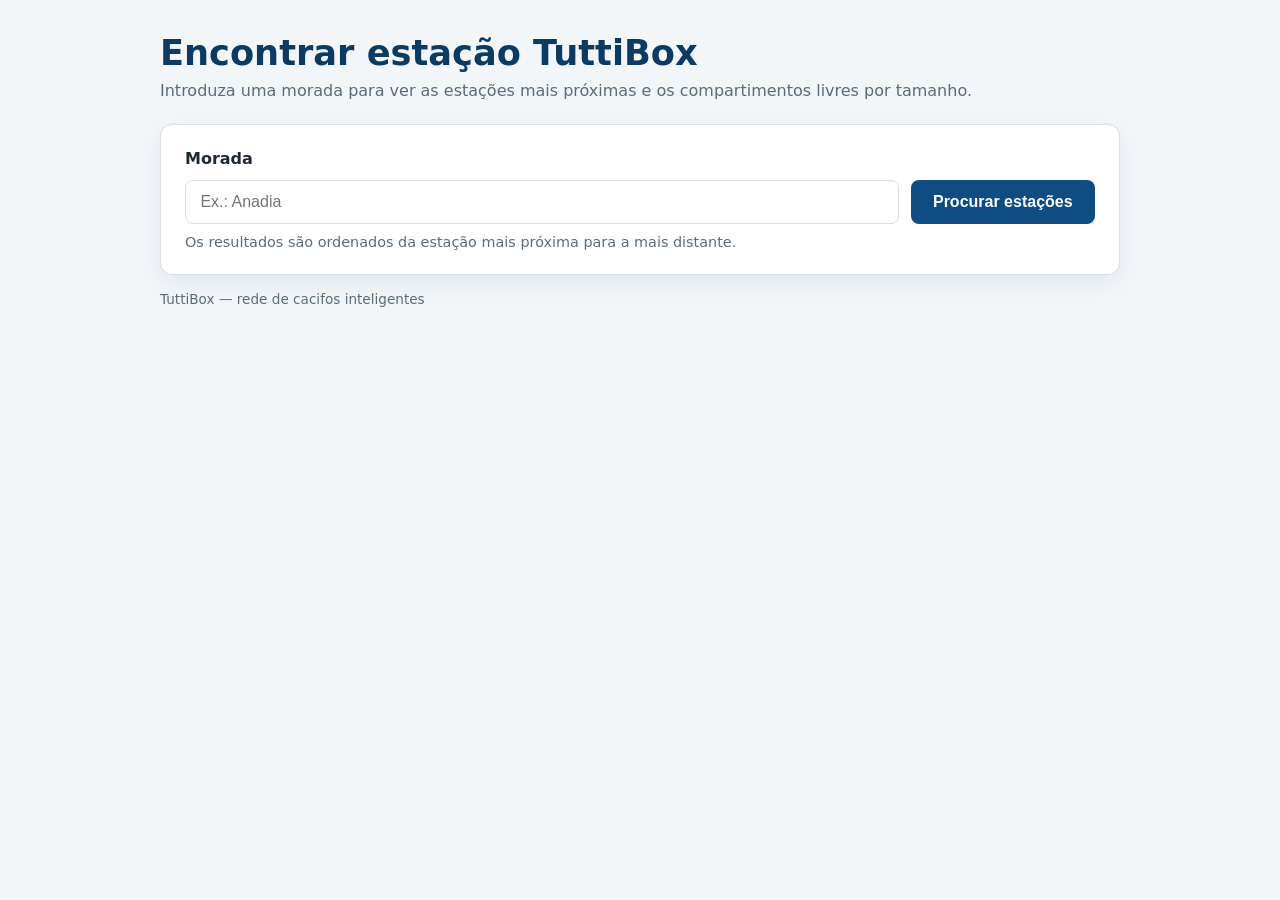
==== hw1/src/main/resources/static/index.html @ 5f7fd175 "correct the services name to state that i actually return coordinates and not stations. wrote the we" ====
<!DOCTYPE html>
<html lang="pt">
<head>
    <meta charset="UTF-8">
    <meta name="viewport" content="width=device-width, initial-scale=1.0">
    <title>TuttiBox - Encontrar estação</title>
    <style>
        :root {
            color-scheme: light;
            --primary: #0f4c81;
            --primary-dark: #0b3a63;
            --background: #f3f6f9;
            --surface: #ffffff;
            --border: #d6dee6;
            --text: #1f2933;
            --muted: #5c6b7a;
            --error: #b3261e;
        }

        * {
            box-sizing: border-box;
        }

        body {
            margin: 0;
            min-height: 100vh;
            background: var(--background);
            color: var(--text);
            font-family: system-ui, -apple-system, "Segoe UI", Roboto, sans-serif;
            display: flex;
            justify-content: center;
            padding: 2rem 1rem;
        }

        main {
            width: 100%;
            max-width: 960px;
        }

        header {
            margin-bottom: 1.5rem;
        }

        h1 {
            margin: 0 0 0.5rem;
            font-size: clamp(1.6rem, 4vw, 2.2rem);
            color: var(--primary-dark);
        }

        header p {
            margin: 0;
            color: var(--muted);
        }

        .card {
            background: var(--surface);
            border: 1px solid var(--border);
            border-radius: 0.75rem;
            padding: 1.5rem;
            box-shadow: 0 8px 24px rgba(15, 76, 129, 0.08);
        }

        form {
            display: flex;
            gap: 0.75rem;
            flex-wrap: wrap;
        }

        label {
            width: 100%;
            font-weight: 600;
        }

        input[type="text"] {
            flex: 1 1 18rem;
            padding: 0.75rem 0.9rem;
            border: 1px solid var(--border);
            border-radius: 0.5rem;
            font-size: 1rem;
        }

        input[type="text"]:focus {
            outline: 2px solid var(--primary);
            outline-offset: 1px;
            border-color: var(--primary);
        }

        button {
            padding: 0.75rem 1.4rem;
            border: none;
            border-radius: 0.5rem;
            background: var(--primary);
            color: #ffffff;
            font-size: 1rem;
            font-weight: 600;
            cursor: pointer;
        }

        button:hover:not(:disabled) {
            background: var(--primary-dark);
        }

        button:disabled {
            opacity: 0.65;
            cursor: wait;
        }

        .hint {
            margin: 0.6rem 0 0;
            color: var(--muted);
            font-size: 0.9rem;
        }

        .message {
            margin-top: 1.25rem;
            padding: 0.9rem 1rem;
            border-radius: 0.5rem;
            border: 1px solid var(--border);
            background: #f8fafc;
        }

        .message.error {
            border-color: #f2b8b5;
            background: #fdecea;
            color: var(--error);
        }

        #results {
            margin-top: 1.5rem;
        }

        #results h2 {
            margin: 0 0 0.75rem;
            font-size: 1.2rem;
        }

        .table-wrapper {
            overflow-x: auto;
            border: 1px solid var(--border);
            border-radius: 0.5rem;
        }

        table {
            width: 100%;
            border-collapse: collapse;
            min-width: 640px;
        }

        th,
        td {
            padding: 0.7rem 0.85rem;
            border-bottom: 1px solid var(--border);
            text-align: left;
            white-space: nowrap;
        }

        thead th {
            background: #e9f1f7;
            color: var(--primary-dark);
            font-size: 0.9rem;
        }

        tbody tr:last-child td {
            border-bottom: none;
        }

        tbody tr:hover {
            background: #f7fafc;
        }

        .numeric {
            text-align: center;
            font-variant-numeric: tabular-nums;
        }

        footer {
            margin-top: 1rem;
            color: var(--muted);
            font-size: 0.85rem;
        }
    </style>
</head>
<body>
    <main>
        <header>
            <h1>Encontrar estação TuttiBox</h1>
            <p>Introduza uma morada para ver as estações mais próximas e os compartimentos livres por tamanho.</p>
        </header>

        <section class="card" aria-labelledby="search-title">
            <h2 id="search-title" hidden>Pesquisar por morada</h2>
            <form id="search-form">
                <label for="address">Morada</label>
                <input id="address" name="address" type="text" list="address-examples"
                       placeholder="Ex.: Anadia" autocomplete="street-address" required>
                <datalist id="address-examples">
                    <option value="Anadia"></option>
                    <option value="Aradas"></option>
                </datalist>
                <button id="submit-button" type="submit">Procurar estações</button>
            </form>
            <p class="hint">Os resultados são ordenados da estação mais próxima para a mais distante.</p>

            <p id="status" class="message" role="status" aria-live="polite" hidden></p>
        </section>

        <section id="results" aria-labelledby="results-title" hidden>
            <h2 id="results-title">Estações encontradas</h2>
            <div class="table-wrapper">
                <table>
                    <thead>
                        <tr>
                            <th rowspan="2" scope="col">Estação</th>
                            <th rowspan="2" scope="col">Código</th>
                            <th rowspan="2" scope="col">Distância</th>
                            <th colspan="3" scope="colgroup">Compartimentos livres</th>
                        </tr>
                        <tr>
                            <th scope="col">S</th>
                            <th scope="col">M</th>
                            <th scope="col">L</th>
                        </tr>
                    </thead>
                    <tbody id="results-body"></tbody>
                </table>
            </div>
        </section>

        <footer>TuttiBox &mdash; rede de cacifos inteligentes</footer>
    </main>

    <script>
        const form = document.getElementById("search-form");
        const addressInput = document.getElementById("address");
        const submitButton = document.getElementById("submit-button");
        const statusMessage = document.getElementById("status");
        const resultsSection = document.getElementById("results");
        const resultsBody = document.getElementById("results-body");

        form.addEventListener("submit", async (event) => {
            event.preventDefault();

            const address = addressInput.value.trim();
            if (!address) {
                showError("introduza uma morada para procurar estações.");
                return;
            }

            setLoading(true);
            hideResults();

            try {
                const response = await fetch(
                    `/api/stations/search?address=${encodeURIComponent(address)}`);
                const payload = await response.json().catch(() => null);

                if (!response.ok) {
                    throw new Error(errorMessage(response.status, payload));
                }

                renderStations(payload);
            } catch (error) {
                showError(error instanceof TypeError
                    ? "não foi possível contactar o servidor. verifica a ligação e tente novamente."
                    : error.message);
            } finally {
                setLoading(false);
            }
        });

        function renderStations(stations) {
            resultsBody.replaceChildren();

            if (!Array.isArray(stations) || stations.length === 0) {
                showError("nenhuma estação foi encontrada para a morada indicada.", false);
                return;
            }

            for (const station of stations) {
                const row = document.createElement("tr");
                appendCell(row, station.name);
                appendCell(row, station.code);
                appendCell(row, `${Number(station.distanceKm).toFixed(2)} km`, "numeric");
                appendCell(row, station.availableSmall, "numeric");
                appendCell(row, station.availableMedium, "numeric");
                appendCell(row, station.availableLarge, "numeric");
                resultsBody.appendChild(row);
            }

            statusMessage.hidden = true;
            resultsSection.hidden = false;
        }

        function appendCell(row, value, className) {
            const cell = document.createElement("td");
            cell.textContent = value;
            if (className) {
                cell.className = className;
            }
            row.appendChild(cell);
        }

        function errorMessage(status, payload) {
            if (status === 503) {
                return "o serviço de geocodificação está indisponível ou atingiu o limite de utilização. tenta novamente mais tarde.";
            }
            if (status === 504) {
                return "o serviço de geocodificação demorou demasiado a responder. tenta novamente.";
            }
            if (status === 502) {
                return "o serviço de geocodificação devolveu uma resposta inválida. tenta novamente.";
            }
            return (payload && payload.message)
                || `não foi possível obter os resultados (erro ${status}).`;
        }

        function showError(message, hide = true) {
            statusMessage.textContent = message;
            statusMessage.className = "message error";
            statusMessage.hidden = false;
            if (hide) {
                hideResults();
            }
        }

        function hideResults() {
            resultsSection.hidden = true;
            resultsBody.replaceChildren();
        }

        function setLoading(loading) {
            submitButton.disabled = loading;
            submitButton.textContent = loading ? "a procurar..." : "procurar estações";
            form.setAttribute("aria-busy", String(loading));
        }
    </script>
</body>
</html>
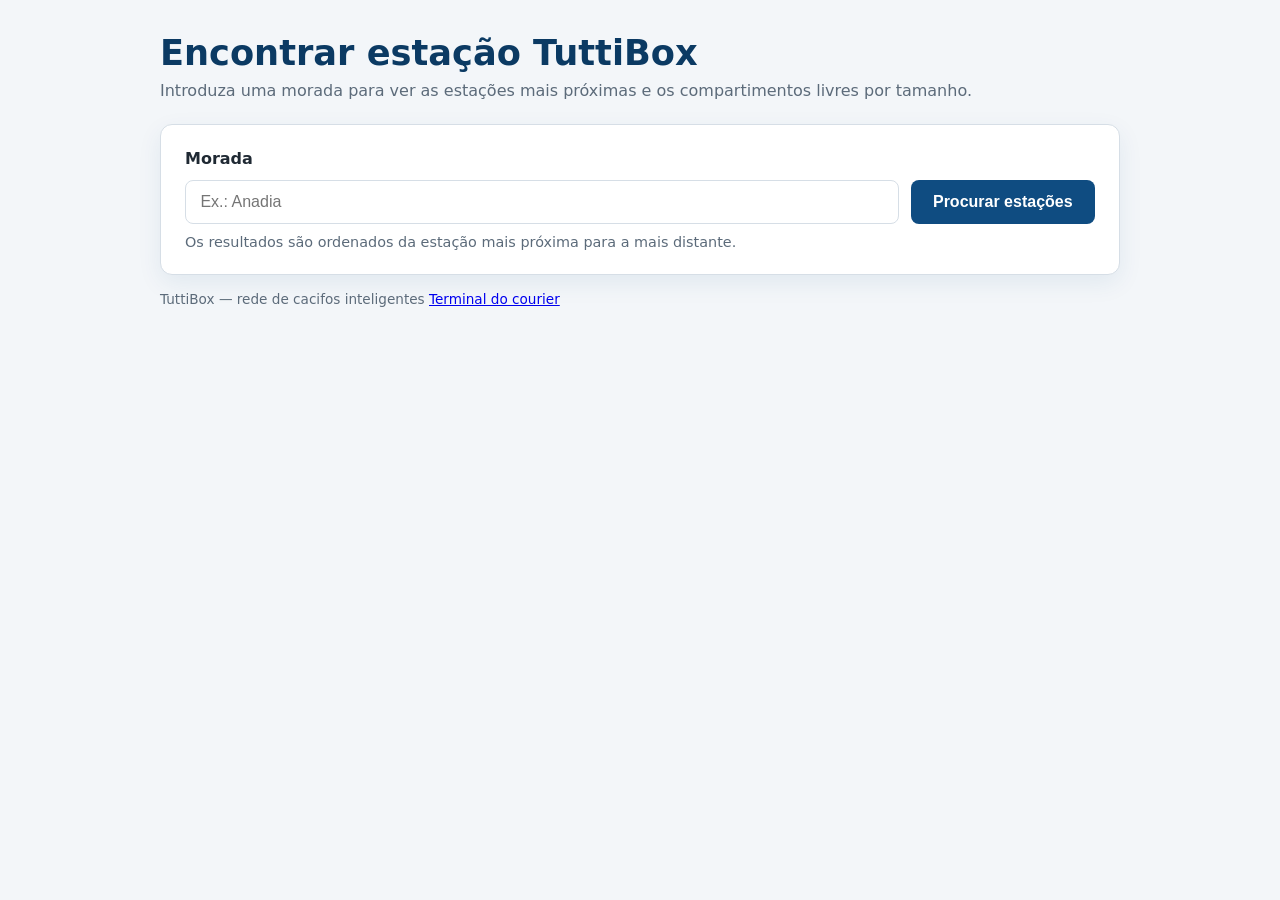
==== commit a0e0e7a5: "web interface for the couier. also did logging for each call to the hardware's port" ====
--- a/hw1/src/main/resources/static/index.html
+++ b/hw1/src/main/resources/static/index.html
@@ -226,7 +226,10 @@
             </div>
         </section>
 
-        <footer>TuttiBox &mdash; rede de cacifos inteligentes</footer>
+        <footer>
+            <span>TuttiBox &mdash; rede de cacifos inteligentes</span>
+            <a href="/courier.html">Terminal do courier</a>
+        </footer>
     </main>
 
     <script>
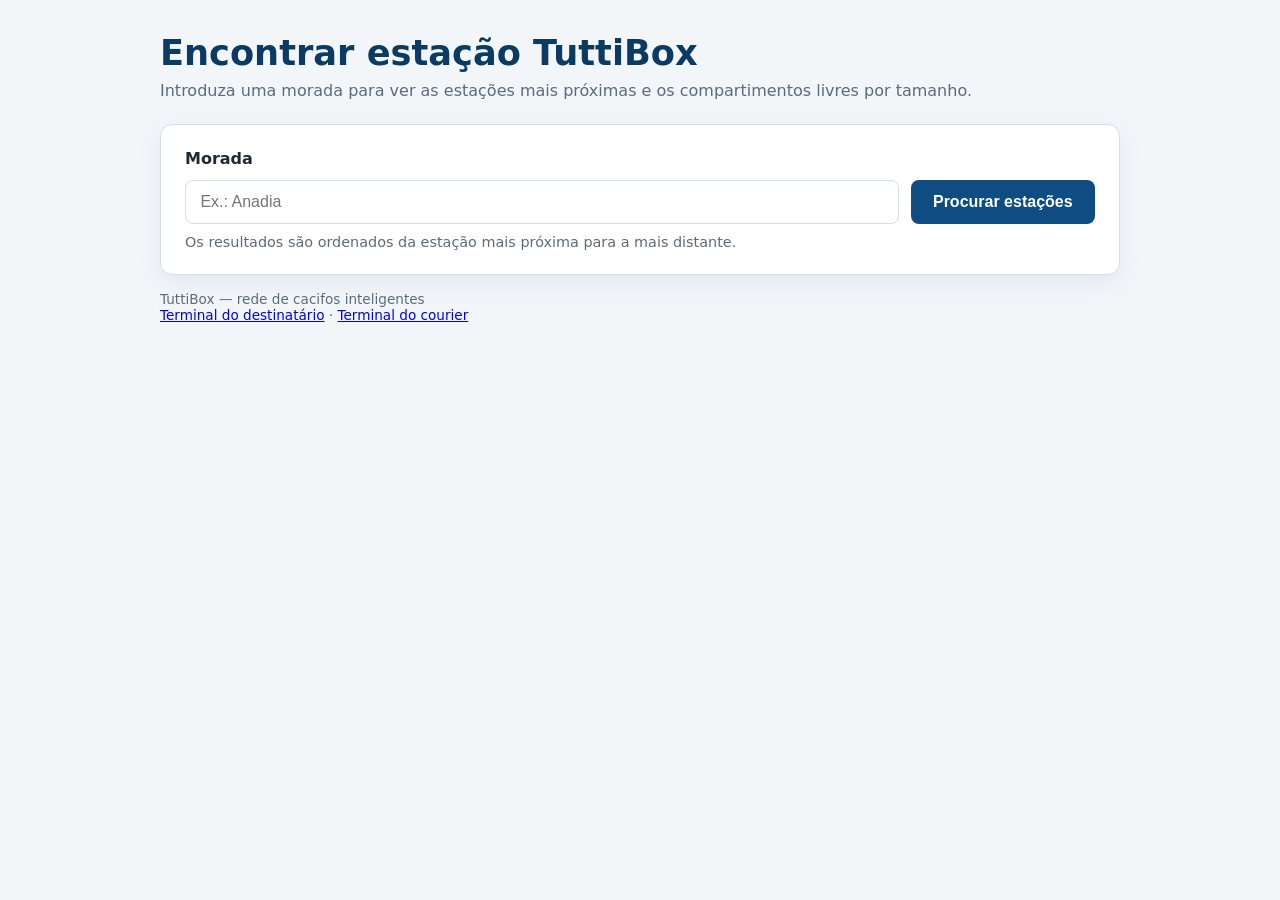
==== commit a442ac3b: "uc4 web terminal" ====
--- a/hw1/src/main/resources/static/index.html
+++ b/hw1/src/main/resources/static/index.html
@@ -228,7 +228,9 @@
 
         <footer>
             <span>TuttiBox &mdash; rede de cacifos inteligentes</span>
-            <a href="/courier.html">Terminal do courier</a>
+            <div>
+                <a href="/recipient.html">Terminal do destinatário</a> &middot; <a href="/courier.html">Terminal do courier</a>
+            </div>
         </footer>
     </main>
 
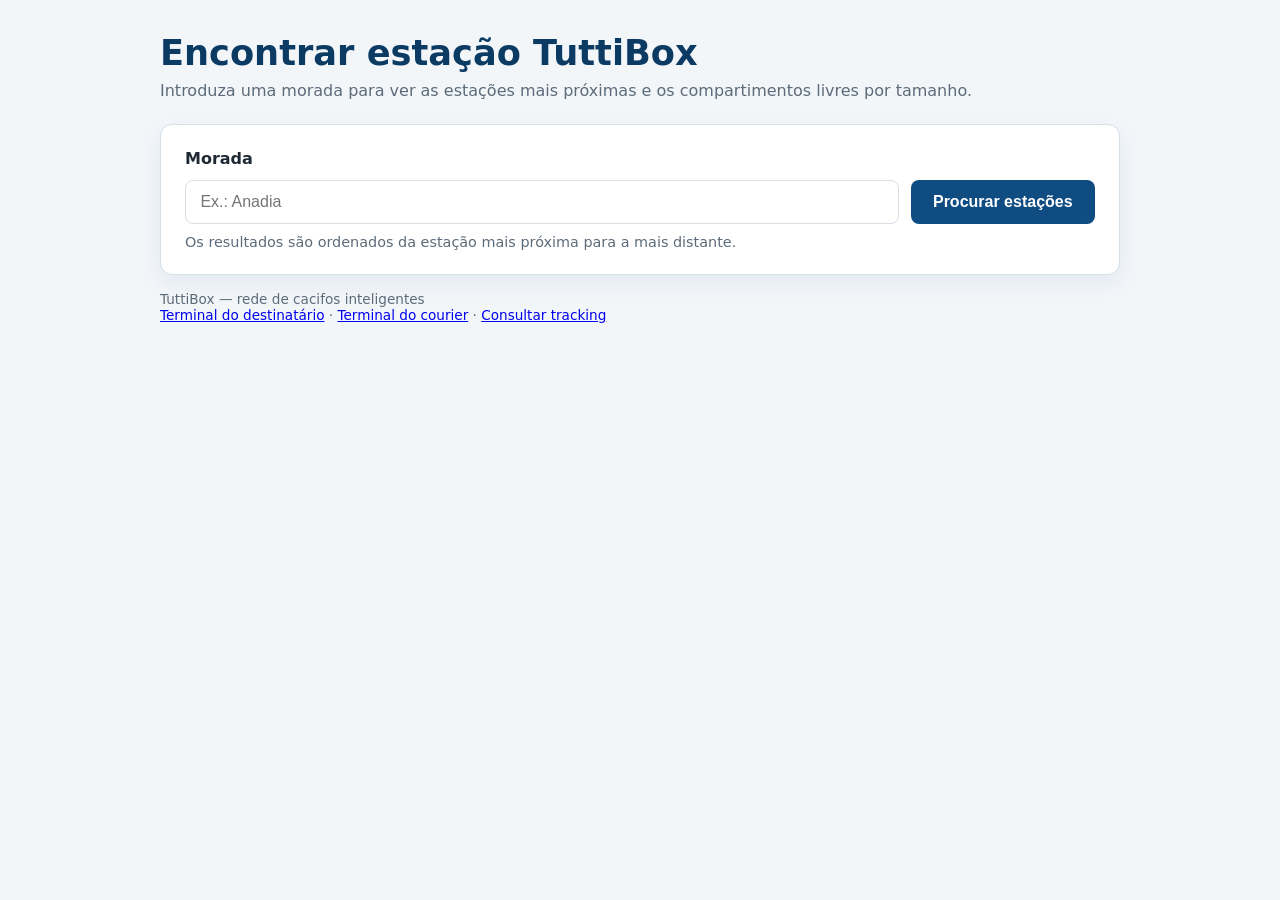
==== commit 12e0148d: "tracking web page and accptence tests for the complete flow of search" ====
--- a/hw1/src/main/resources/static/index.html
+++ b/hw1/src/main/resources/static/index.html
@@ -229,7 +229,7 @@
         <footer>
             <span>TuttiBox &mdash; rede de cacifos inteligentes</span>
             <div>
-                <a href="/recipient.html">Terminal do destinatário</a> &middot; <a href="/courier.html">Terminal do courier</a>
+                <a href="/recipient.html">Terminal do destinatário</a> &middot; <a href="/courier.html">Terminal do courier</a> &middot; <a href="/tracking.html">Consultar tracking</a>
             </div>
         </footer>
     </main>
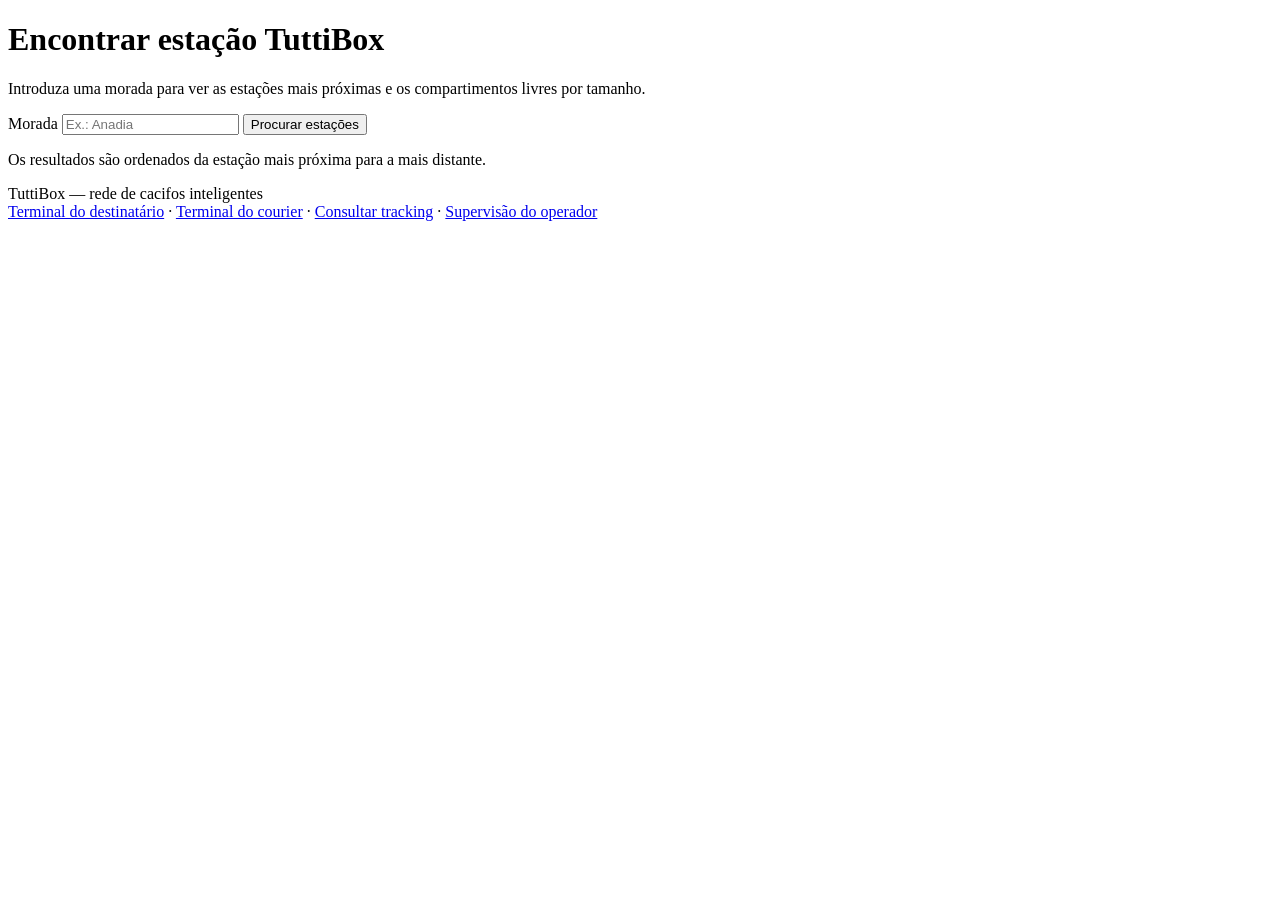
==== commit 58c357ba: "web interface for uc6: station/actor/state filters, parcel table, expired table with remove buttons," ====
--- a/hw1/src/main/resources/static/index.html
+++ b/hw1/src/main/resources/static/index.html
@@ -3,184 +3,10 @@
 <head>
     <meta charset="UTF-8">
     <meta name="viewport" content="width=device-width, initial-scale=1.0">
+    <link rel="stylesheet" href="/styles.css">
     <title>TuttiBox - Encontrar estação</title>
-    <style>
-        :root {
-            color-scheme: light;
-            --primary: #0f4c81;
-            --primary-dark: #0b3a63;
-            --background: #f3f6f9;
-            --surface: #ffffff;
-            --border: #d6dee6;
-            --text: #1f2933;
-            --muted: #5c6b7a;
-            --error: #b3261e;
-        }
-
-        * {
-            box-sizing: border-box;
-        }
-
-        body {
-            margin: 0;
-            min-height: 100vh;
-            background: var(--background);
-            color: var(--text);
-            font-family: system-ui, -apple-system, "Segoe UI", Roboto, sans-serif;
-            display: flex;
-            justify-content: center;
-            padding: 2rem 1rem;
-        }
-
-        main {
-            width: 100%;
-            max-width: 960px;
-        }
-
-        header {
-            margin-bottom: 1.5rem;
-        }
-
-        h1 {
-            margin: 0 0 0.5rem;
-            font-size: clamp(1.6rem, 4vw, 2.2rem);
-            color: var(--primary-dark);
-        }
-
-        header p {
-            margin: 0;
-            color: var(--muted);
-        }
-
-        .card {
-            background: var(--surface);
-            border: 1px solid var(--border);
-            border-radius: 0.75rem;
-            padding: 1.5rem;
-            box-shadow: 0 8px 24px rgba(15, 76, 129, 0.08);
-        }
-
-        form {
-            display: flex;
-            gap: 0.75rem;
-            flex-wrap: wrap;
-        }
-
-        label {
-            width: 100%;
-            font-weight: 600;
-        }
-
-        input[type="text"] {
-            flex: 1 1 18rem;
-            padding: 0.75rem 0.9rem;
-            border: 1px solid var(--border);
-            border-radius: 0.5rem;
-            font-size: 1rem;
-        }
-
-        input[type="text"]:focus {
-            outline: 2px solid var(--primary);
-            outline-offset: 1px;
-            border-color: var(--primary);
-        }
-
-        button {
-            padding: 0.75rem 1.4rem;
-            border: none;
-            border-radius: 0.5rem;
-            background: var(--primary);
-            color: #ffffff;
-            font-size: 1rem;
-            font-weight: 600;
-            cursor: pointer;
-        }
-
-        button:hover:not(:disabled) {
-            background: var(--primary-dark);
-        }
-
-        button:disabled {
-            opacity: 0.65;
-            cursor: wait;
-        }
-
-        .hint {
-            margin: 0.6rem 0 0;
-            color: var(--muted);
-            font-size: 0.9rem;
-        }
-
-        .message {
-            margin-top: 1.25rem;
-            padding: 0.9rem 1rem;
-            border-radius: 0.5rem;
-            border: 1px solid var(--border);
-            background: #f8fafc;
-        }
-
-        .message.error {
-            border-color: #f2b8b5;
-            background: #fdecea;
-            color: var(--error);
-        }
-
-        #results {
-            margin-top: 1.5rem;
-        }
-
-        #results h2 {
-            margin: 0 0 0.75rem;
-            font-size: 1.2rem;
-        }
-
-        .table-wrapper {
-            overflow-x: auto;
-            border: 1px solid var(--border);
-            border-radius: 0.5rem;
-        }
-
-        table {
-            width: 100%;
-            border-collapse: collapse;
-            min-width: 640px;
-        }
-
-        th,
-        td {
-            padding: 0.7rem 0.85rem;
-            border-bottom: 1px solid var(--border);
-            text-align: left;
-            white-space: nowrap;
-        }
-
-        thead th {
-            background: #e9f1f7;
-            color: var(--primary-dark);
-            font-size: 0.9rem;
-        }
-
-        tbody tr:last-child td {
-            border-bottom: none;
-        }
-
-        tbody tr:hover {
-            background: #f7fafc;
-        }
-
-        .numeric {
-            text-align: center;
-            font-variant-numeric: tabular-nums;
-        }
-
-        footer {
-            margin-top: 1rem;
-            color: var(--muted);
-            font-size: 0.85rem;
-        }
-    </style>
 </head>
-<body>
+<body class="page page-search">
     <main>
         <header>
             <h1>Encontrar estação TuttiBox</h1>
@@ -229,7 +55,7 @@
         <footer>
             <span>TuttiBox &mdash; rede de cacifos inteligentes</span>
             <div>
-                <a href="/recipient.html">Terminal do destinatário</a> &middot; <a href="/courier.html">Terminal do courier</a> &middot; <a href="/tracking.html">Consultar tracking</a>
+                <a href="/recipient.html">Terminal do destinatário</a> &middot; <a href="/courier.html">Terminal do courier</a> &middot; <a href="/tracking.html">Consultar tracking</a> &middot; <a href="/operator.html">Supervisão do operador</a>
             </div>
         </footer>
     </main>
